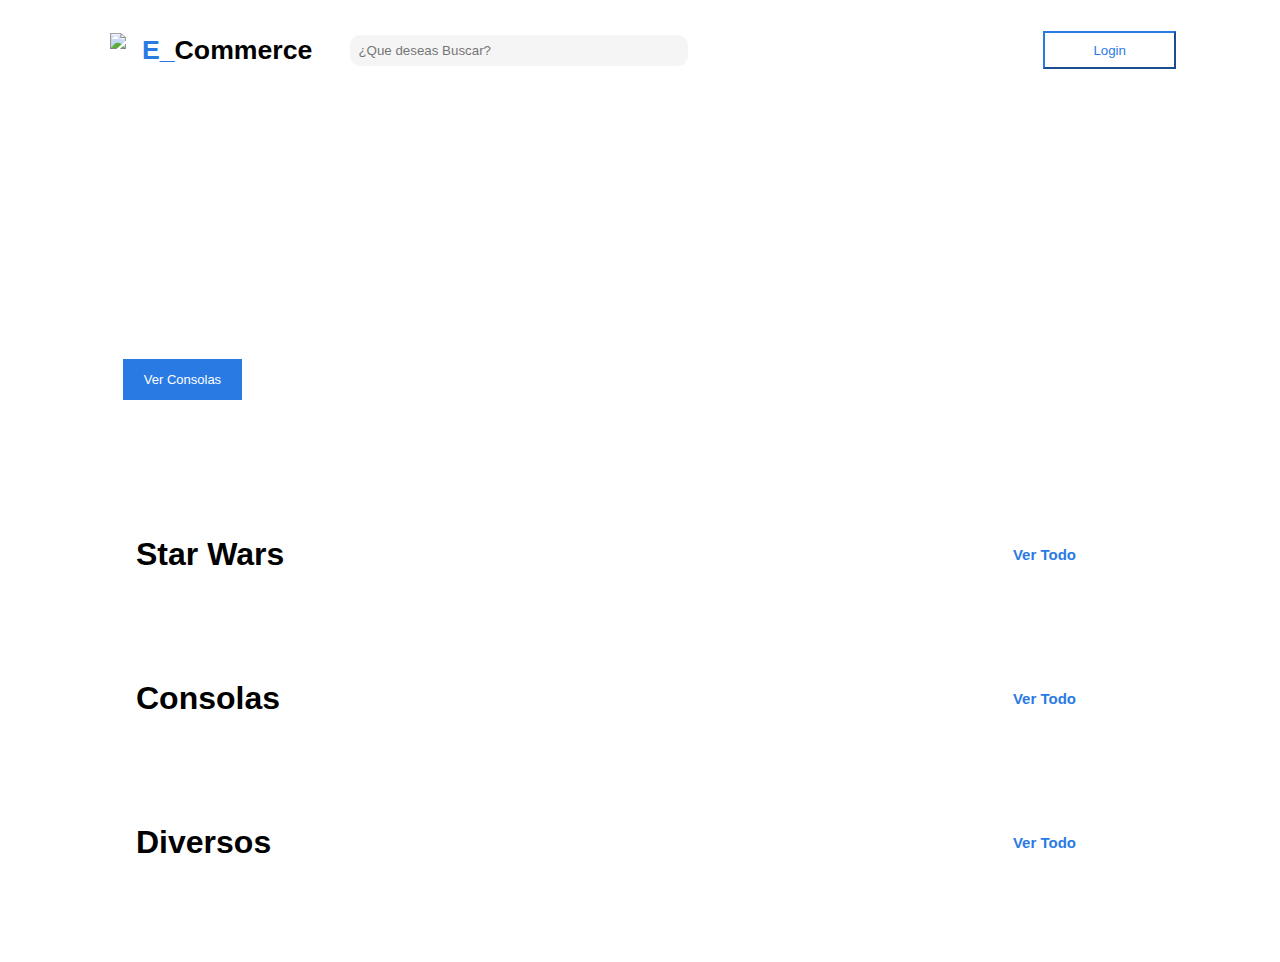
==== index.html @ 02fdc076 "Diseño finalizado" ====
<!DOCTYPE html>
<html lang="en">
  <head>
    <meta charset="UTF-8" />
    <meta http-equiv="X-UA-Compatible" content="IE=edge" />
    <meta name="viewport" content="width=device-width, initial-scale=1.0" />
    <link rel="stylesheet" type="text/css" href="/index.css" media="screen" />
    <title>E_Commerce</title>
  </head>
  <body onload="GetData()">
    <nav class="NavBar">
      <button class="btnLogo" onclick="{RedirectHome()}">
        <img
          src="https://res.cloudinary.com/aca-geek/image/upload/v1656603820/E_Commerce/LOGO_xftssz.png"
          height="35px"
          class="ImgLogo"
        />
        <h1 style="color: #2a7ae4" class="TextLogo">E_</h1>
        <h1 class="TextLogo">Commerce</h1>
      </button>
      <input class="InputSearch" placeholder="¿Que deseas Buscar?" />
      <div>
        <button class="btnSearch">
          <ion-icon name="search-outline" class="icon"></ion-icon>
        </button>
      </div>

      <div class="ContainerbtnLogin">
        <button class="BtnLogin">Login</button>
      </div>
    </nav>

    <div class="Banner">
      <div class="BannerText">
        <h1 class="TextPromo">Febrero Promocional</h1>
        <h4>Productos seleccionados con 33% de descuento</h4>
        <button class="btnBanner">Ver Consolas</button>
      </div>
    </div>

    <div class="CardData">
      <div class="Type">
        <h1>Star Wars</h1>
        <button class="btnType" onclick="{RedirectAll()}">
          Ver Todo
          <ion-icon name="arrow-forward-outline" class="IconArrow"></ion-icon>
        </button>
      </div>
      <div id="StarWars" class="containerCard"></div>
      <div class="Type">
        <h1>Consolas</h1>
        <button class="btnType">
          Ver Todo
          <ion-icon name="arrow-forward-outline" class="IconArrow"></ion-icon>
        </button>
      </div>
      <div id="Consolas" class="containerCard"></div>
      <div class="Type">
        <h1>Diversos</h1>
        <button class="btnType">
          Ver Todo
          <ion-icon name="arrow-forward-outline" class="IconArrow"></ion-icon>
        </button>
      </div>
      <div id="Diversos" class="containerCard"></div>
    </div>
    <script
      type="module"
      src="https://unpkg.com/ionicons@5.5.2/dist/ionicons/ionicons.esm.js"
    ></script>
    <script
      nomodule
      src="https://unpkg.com/ionicons@5.5.2/dist/ionicons/ionicons.js"
    ></script>
    <script src="/components/GetData.js"></script>
  </body>
</html>
---- index.css ----
* {
  font-family: Arial, Helvetica, sans-serif;
  font-style: normal;
}

body::-webkit-scrollbar {
  width: 10px;
}

body::-webkit-scrollbar-thumb {
  background-color: #2a7ae4;
}

.NavBar {
  margin: 1rem 6rem;
  display: flex;
  align-items: center;
}

.btnLogo {
  cursor: pointer;
  background: transparent;
  border: none;
  display: flex;
  align-items: center;
}

.ImgLogo {
  margin-right: 1rem;
}

.InputSearch {
  margin-left: 2rem;
  border-radius: 10px 0 0 10px;
  padding: 0.5rem;
  width: 60%;
  background: #f5f5f5;
  border: none;
  outline: none;
}

.btnSearch {
  background: #f5f5f5;
  border: none;
  display: flex;
  align-items: center;
  border-radius: 0 10px 10px 0;
  cursor: pointer;
}

.icon {
  color: #a2a2a2;
  height: 29px;
  width: 17px;
}

.ContainerbtnLogin {
  width: 100%;
  display: flex;
  justify-content: flex-end;
}
.BtnLogin {
  color: #2a7ae4;
  border-color: #2a7ae4;
  cursor: pointer;
  background: transparent;
  padding: 0.6rem 3rem;
}

.Banner {
  border: solid;
  height: 40vh;
  background-image: url("https://as2.ftcdn.net/v2/jpg/03/08/57/39/1000_F_308573978_cskhOCNR7Klh5m7ey0KfBA0TnDZIjdeB.jpg");
  background-size: 100% 100%;
  background-repeat: no-repeat;
  color: white;
  display: flex;
  flex-direction: column;
  justify-content: flex-end;
  align-items: flex-start;
}

.BannerText {
  padding: 4rem 7rem;
}

.TextPromo {
  font-size: 40px;
}

.btnBanner {
  background-color: #2a7ae4;
  color: white;
  font-size: small;
  padding: 0.8rem 1.3rem;
  border: none;
  cursor: pointer;
}

.CardData {
  margin: 3rem 8rem;
  display: flex;
  flex-direction: column;
  gap: 2rem;
}

.containerCard {
  display: flex;
  justify-content: center;
  flex-wrap: wrap;
  gap: 2rem;
}

.Type {
  display: flex;
  align-items: center;
  justify-content: space-between;
}

.btnType {
  color: #2a7ae4;
  font-size: 15px;
  display: flex;
  font-weight: bold;
  border: none;
  background: transparent;
  align-items: center;
  margin-right: 2rem;
  gap: 10px;
  cursor: pointer;
}

.IconArrow {
  width: 20px;
  height: 20px;
}

.Card {
  width: 180px;
  display: flex;
  flex-direction: column;
  align-items: flex-start;
  line-height: 7px;
}

.ImgCard {
  width: 100%;
  height: auto;
}

.h1name {
  margin-top: 18px;
  font-size: medium;
  font-weight: 100;
}

.h1price {
  font-size: larger;
}

.btnCard {
  color: #2a7ae4;
  background: transparent;
  border: none;
  font-weight: 700;
  font-size: 16px;
  padding: 0%;
  cursor: pointer;
}

@media (max-width: 900px) {
  .NavBar {
    margin: 1rem 0;
    display: flex;
    justify-content: space-around;
  }

  .TextLogo {
    display: none;
  }

  .InputSearch {
    border-radius: 10px;
    width: 150px;
    margin: 0;
  }

  .btnSearch {
    display: none;
  }

  .btnLogo {
    width: fit-content;
  }

  .ImgLogo {
    margin: 0;
  }

  .BtnLogin {
    color: #2a7ae4;
    border-color: #2a7ae4;
    cursor: pointer;
    background: transparent;
    padding: 0.4rem 2rem;
  }

  .BannerText {
    padding: 2rem 2rem;
    display: flex;
    width: fit-content;
    flex-wrap: wrap;
    font-size: 15px;
  }

  .ContainerbtnLogin {
    width: fit-content;
  }

  .Type {
    display: flex;
    align-items: center;
    justify-content: space-around;
    width: 380px;
    margin-top: 3rem;
    height: 50px;
  }
  .btnType {
    margin-right: 0;
    gap: 10px;
  }

  .containerCard {
    display: flex;
    justify-content: center;
    flex-wrap: wrap;
    gap: 10px;
  }
  .CardData {
    margin: 0;
    display: flex;
    flex-direction: column;
    align-items: center;
    gap: 10px;
  }
  .Card {
    width: 150px;
    display: flex;
    flex-direction: column;
    align-items: flex-start;
    margin-top: 1rem;
  }
}
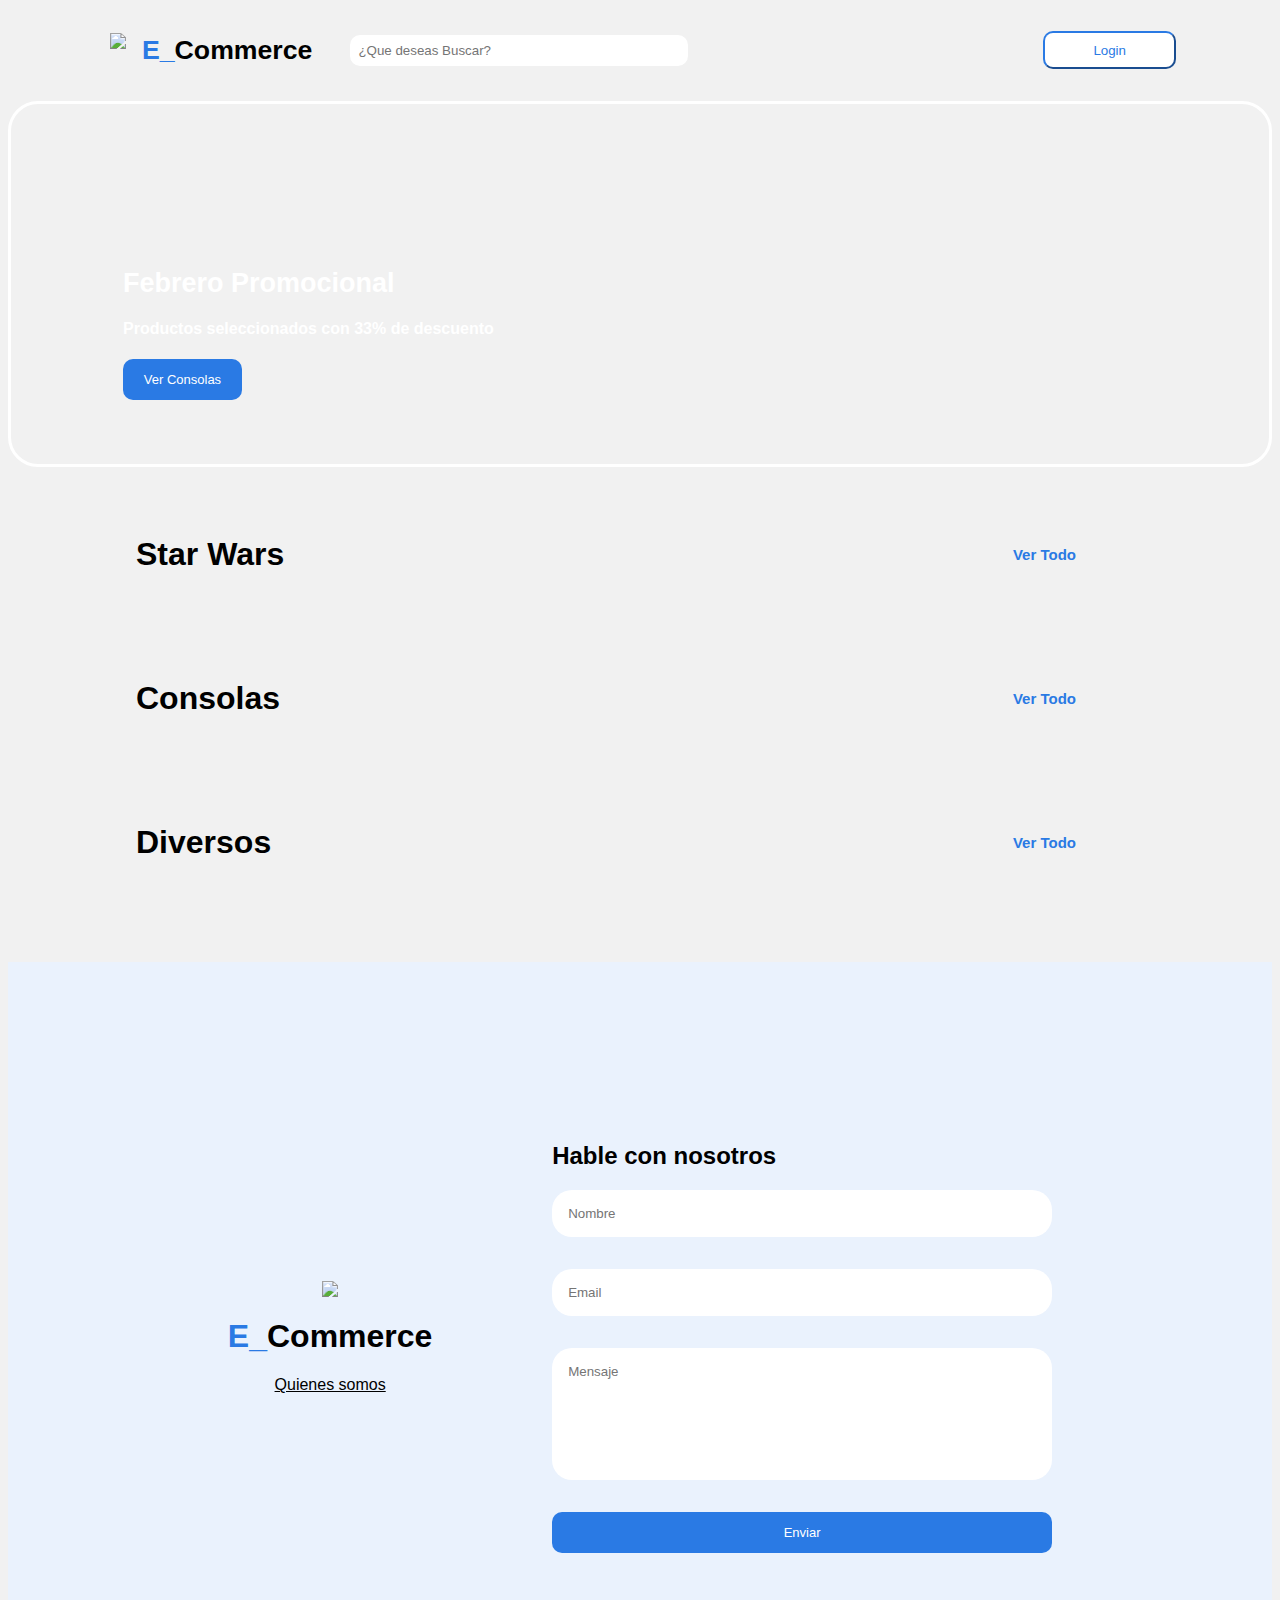
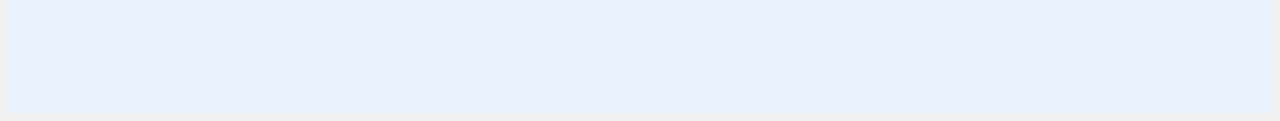
==== commit cffbcd17: "Diseño Home Finalizado" ====
--- a/index.html
+++ b/index.html
@@ -64,6 +64,45 @@
       </div>
       <div id="Diversos" class="containerCard"></div>
     </div>
+
+    <footer>
+      <div class="ContainerLogoFooter">
+        <div class="LogoFooter">
+          <img
+            src="https://res.cloudinary.com/aca-geek/image/upload/v1656603820/E_Commerce/LOGO_xftssz.png"
+          />
+          <div style="display: flex">
+            <h1 style="color: #2a7ae4">E_</h1>
+            <h1>Commerce</h1>
+          </div>
+          <a href="https://portafolio-franco.vercel.app" class="link">
+            Quienes somos
+          </a>
+        </div>
+    </div>
+
+      <div>
+        <h2>Hable con nosotros</h2>
+        <form ref="{formRef}" onSubmit="{SendEmail}" class="form_Contacto">
+          <input placeholder="Nombre" id="nombre" name="nombre" required />
+          <input
+            placeholder="Email"
+            type="email"
+            id="email"
+            name="email"
+            required
+          />
+          <textarea
+            placeholder="Mensaje"
+            id="mensaje"
+            name="mensaje"
+            required
+            maxlength="300"
+          ></textarea>
+          <button type="submit" class="Btn_Contacto">Enviar</button>
+        </form>
+      </div>
+    </footer>
     <script
       type="module"
       src="https://unpkg.com/ionicons@5.5.2/dist/ionicons/ionicons.esm.js"
--- a/index.css
+++ b/index.css
@@ -1,6 +1,10 @@
 * {
   font-family: Arial, Helvetica, sans-serif;
   font-style: normal;
+}
+
+body {
+  background: #f1f1f1;
 }
 
 body::-webkit-scrollbar {
@@ -34,13 +38,12 @@
   border-radius: 10px 0 0 10px;
   padding: 0.5rem;
   width: 60%;
-  background: #f5f5f5;
   border: none;
   outline: none;
 }
 
 .btnSearch {
-  background: #f5f5f5;
+  background: white;
   border: none;
   display: flex;
   align-items: center;
@@ -65,6 +68,8 @@
   cursor: pointer;
   background: transparent;
   padding: 0.6rem 3rem;
+  border-radius: 10px;
+  background-color: white;
 }
 
 .Banner {
@@ -78,6 +83,7 @@
   flex-direction: column;
   justify-content: flex-end;
   align-items: flex-start;
+  border-radius: 30px;
 }
 
 .BannerText {
@@ -85,7 +91,7 @@
 }
 
 .TextPromo {
-  font-size: 40px;
+  font-size: 27px;
 }
 
 .btnBanner {
@@ -95,6 +101,7 @@
   padding: 0.8rem 1.3rem;
   border: none;
   cursor: pointer;
+  border-radius: 10px;
 }
 
 .CardData {
@@ -138,24 +145,76 @@
 .Card {
   width: 180px;
   display: flex;
+  position: relative;
   flex-direction: column;
   align-items: flex-start;
+  justify-content: center;
   line-height: 7px;
-}
+  background-color: white;
+  padding: 10px;
+  border-radius: 10px;
+}
+
+/* BOTONES ADMIN */
+.ContainerBtnAdminnone{
+  display: none;
+}
+
+.ContainerBtnAdmin{
+  display: flex;
+  gap: 1rem;
+  position: absolute;
+  right: 20px;
+  top: 20px;
+  color: white;
+  cursor: pointer;
+}
+/*  */
+
 
 .ImgCard {
   width: 100%;
   height: auto;
+  border-radius: 10px;
+}
+
+.ContainerIconCart {
+  display: flex;
+  width: 96%;
+  align-items: center;
+  justify-content: space-between;
+  margin-top: 10px;
+}
+
+.btnCart {
+  display: flex;
+  align-items: center;
+  justify-content: center;
+  background: transparent;
+  color: #2a7ae4;
+  border: solid #2a7ae4 1px;
+  cursor: pointer;
+  border-radius: 5px;
+}
+
+.btnCart:hover{
+  border-color: white;
+  background-color: #2a7ae4;
+  color: white;
+}
+
+.IconCart {
+  width: 20px;
+  height: 20px;
 }
 
 .h1name {
-  margin-top: 18px;
   font-size: medium;
   font-weight: 100;
 }
 
 .h1price {
-  font-size: larger;
+  font-size: medium;
 }
 
 .btnCard {
@@ -164,15 +223,77 @@
   border: none;
   font-weight: 700;
   font-size: 16px;
-  padding: 0%;
-  cursor: pointer;
-}
+  cursor: pointer;
+  margin-top: 5px;
+  display: flex;
+  justify-content: center;
+  width: 100%;
+}
+
+
+/* CONTACTO */
+
+footer{
+  background-color: #EAF2FD;
+  padding: 10rem;
+  display: flex;
+  justify-content: space-around;
+}
+
+.LogoFooter{
+  display: flex;
+  flex-direction: column;
+  align-items: center;
+  justify-content: center;
+}
+
+.ContainerLogoFooter{
+  display: flex;
+  align-items: center;
+  justify-content: center;
+}
+
+.link{
+  color: black;
+}
+
+.form_Contacto{
+  display: flex;
+  flex-direction: column;
+  gap: 2rem;
+  width: 500px;
+  margin-top: 1rem;
+
+}input, textarea{
+    border: none;
+    border-radius: 20px;
+    padding: 1rem;
+    resize: none;
+
+    
+}textarea{
+    height: 100px;
+}
+
+.Btn_Contacto{
+  background-color: #2a7ae4;
+  color: white;
+  font-size: small;
+  padding: 0.8rem 1.3rem;
+  border: none;
+  cursor: pointer;
+  border-radius: 10px;
+}
+/*  */
+
 
 @media (max-width: 900px) {
   .NavBar {
     margin: 1rem 0;
     display: flex;
     justify-content: space-around;
+    position: relative;
+    z-index: 3;
   }
 
   .TextLogo {
@@ -205,12 +326,28 @@
     padding: 0.4rem 2rem;
   }
 
+  .Banner {
+    height: 35vh;
+    position: relative;
+    z-index: 2;
+  }
+
   .BannerText {
     padding: 2rem 2rem;
     display: flex;
     width: fit-content;
+    height: fit-content;
     flex-wrap: wrap;
     font-size: 15px;
+  }
+
+  .TextPromo {
+    font-size: 27px;
+  }
+
+  .btnBanner {
+    font-size: small;
+    padding: 0.5rem 0.8rem;
   }
 
   .ContainerbtnLogin {
@@ -250,4 +387,24 @@
     align-items: flex-start;
     margin-top: 1rem;
   }
-}
+
+  footer{
+    flex-direction: column;
+    padding: 2rem;
+    gap: 2rem;
+  }
+
+
+  .form_Contacto{
+    display: flex;
+    flex-direction: column;
+    align-items: center;
+    justify-content: center;
+    width: auto;
+    margin-top: 1rem;}
+    h2{
+      display: flex;
+      justify-content: center;
+    }
+  
+}
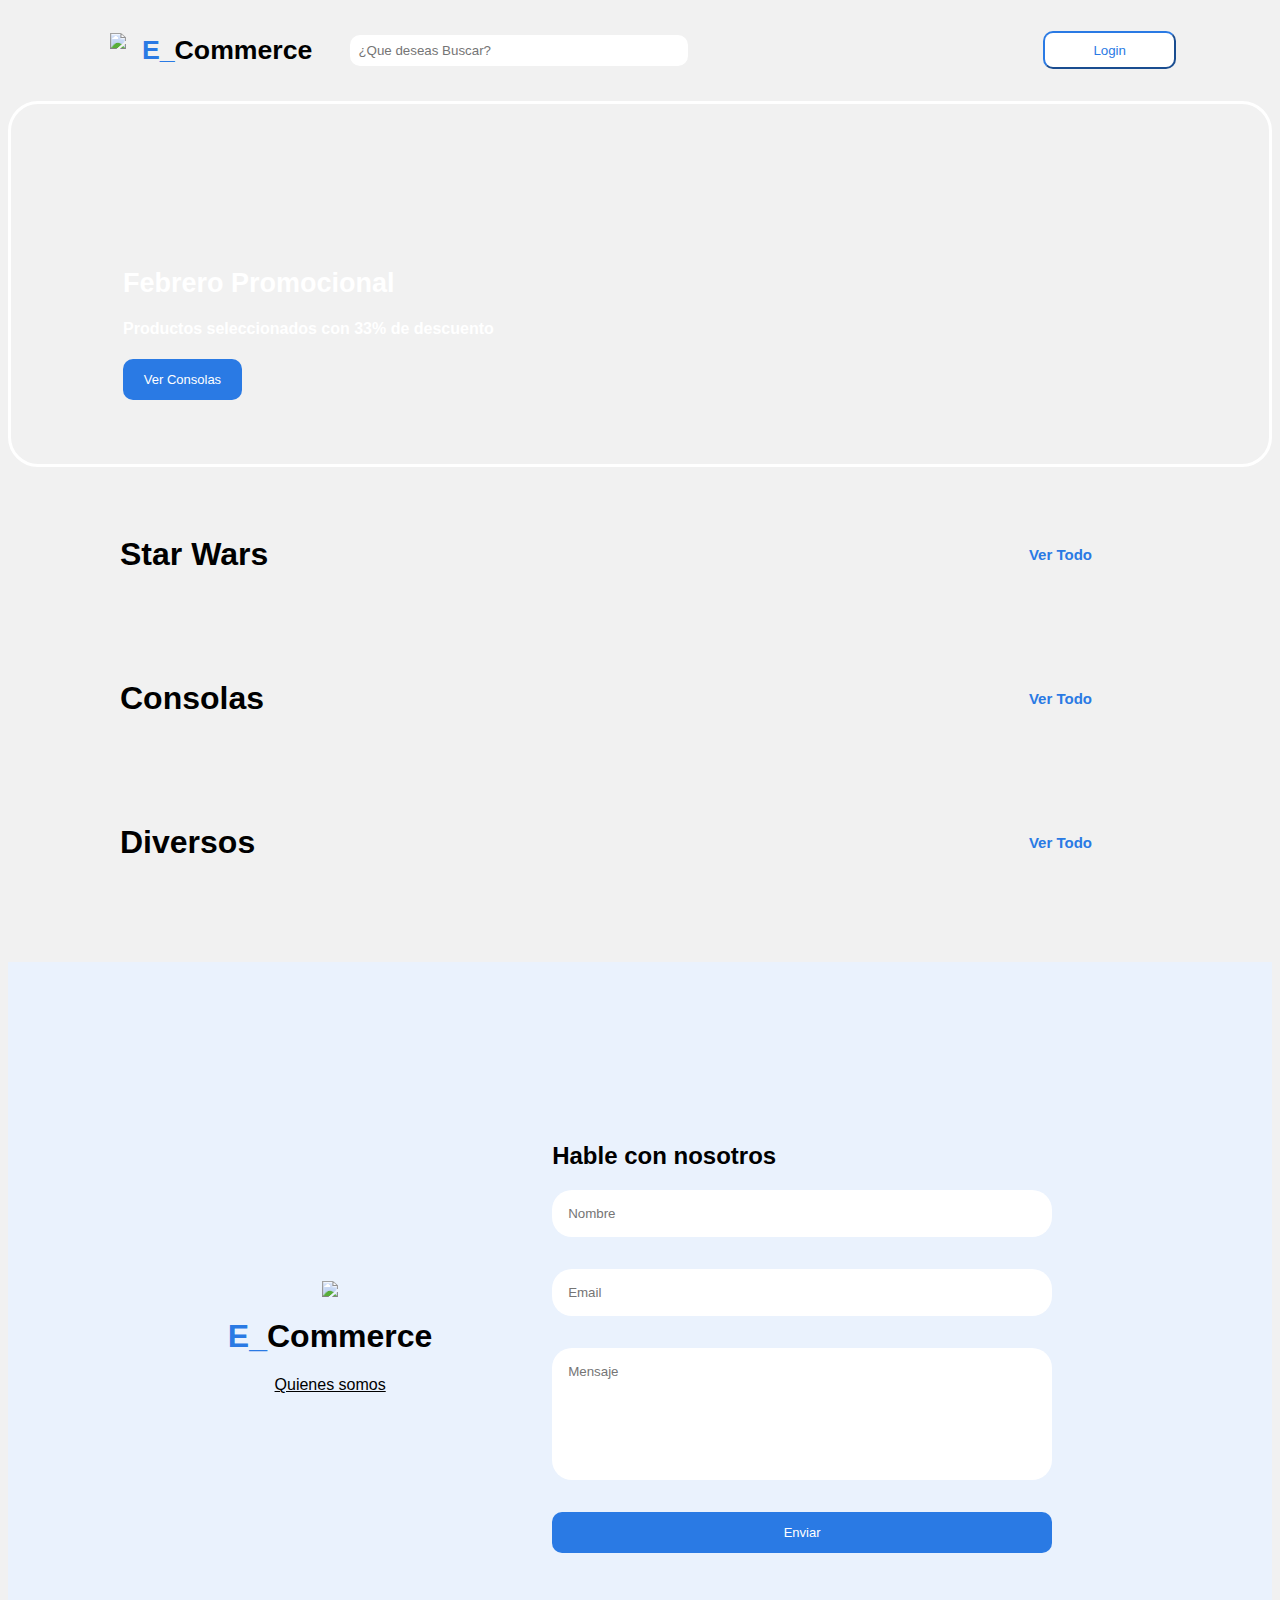
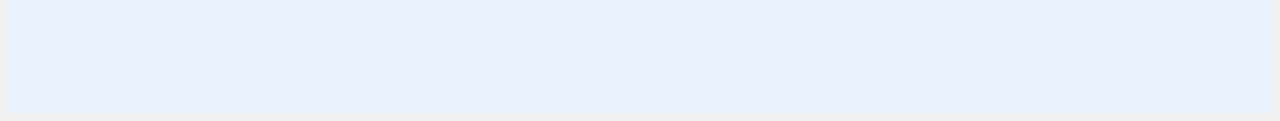
==== commit fb622a07: "Diseño Home Finalizado" ====
--- a/index.html
+++ b/index.html
@@ -69,6 +69,7 @@
       <div class="ContainerLogoFooter">
         <div class="LogoFooter">
           <img
+          class="ImgFooter"
             src="https://res.cloudinary.com/aca-geek/image/upload/v1656603820/E_Commerce/LOGO_xftssz.png"
           />
           <div style="display: flex">
--- a/index.css
+++ b/index.css
@@ -105,7 +105,7 @@
 }
 
 .CardData {
-  margin: 3rem 8rem;
+  margin: 3rem 7rem;
   display: flex;
   flex-direction: column;
   gap: 2rem;
@@ -238,6 +238,7 @@
   padding: 10rem;
   display: flex;
   justify-content: space-around;
+  margin-top: 3rem;
 }
 
 .LogoFooter{
@@ -358,7 +359,7 @@
     display: flex;
     align-items: center;
     justify-content: space-around;
-    width: 380px;
+    width: 350px;
     margin-top: 3rem;
     height: 50px;
   }
@@ -381,7 +382,7 @@
     gap: 10px;
   }
   .Card {
-    width: 150px;
+    width: 145px;
     display: flex;
     flex-direction: column;
     align-items: flex-start;
@@ -394,6 +395,9 @@
     gap: 2rem;
   }
 
+  .ImgFooter{
+    width: 100px;
+  }
 
   .form_Contacto{
     display: flex;
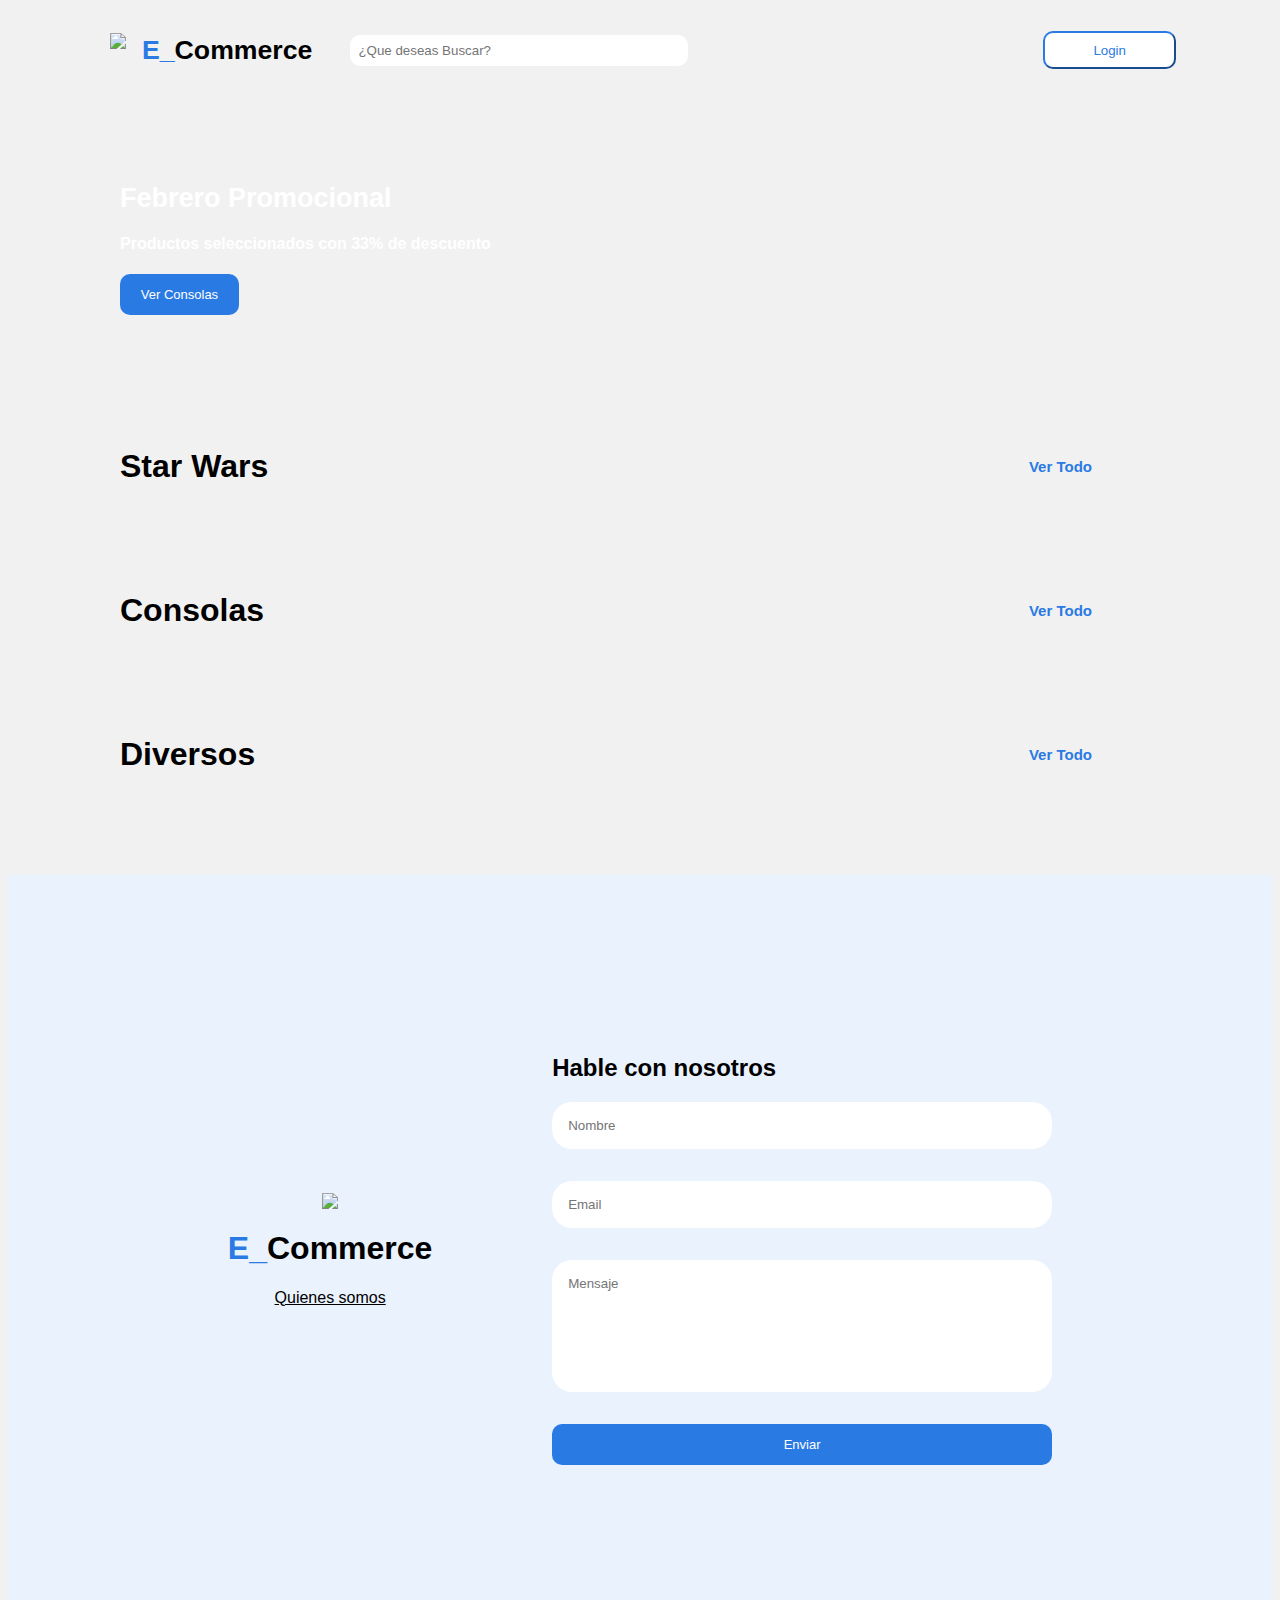
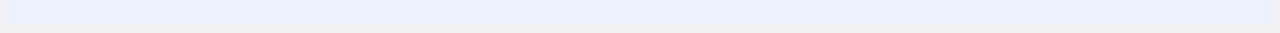
==== commit 972dac87: "Diseño Home Finalizado" ====
--- a/index.html
+++ b/index.html
@@ -41,7 +41,7 @@
     <div class="CardData">
       <div class="Type">
         <h1>Star Wars</h1>
-        <button class="btnType" onclick="{RedirectAll()}">
+        <button class="btnType" onclick="{RedirectAll(1)}">
           Ver Todo
           <ion-icon name="arrow-forward-outline" class="IconArrow"></ion-icon>
         </button>
@@ -49,7 +49,7 @@
       <div id="StarWars" class="containerCard"></div>
       <div class="Type">
         <h1>Consolas</h1>
-        <button class="btnType">
+        <button class="btnType"  onclick="{RedirectAll(2)}">
           Ver Todo
           <ion-icon name="arrow-forward-outline" class="IconArrow"></ion-icon>
         </button>
@@ -57,7 +57,7 @@
       <div id="Consolas" class="containerCard"></div>
       <div class="Type">
         <h1>Diversos</h1>
-        <button class="btnType">
+        <button class="btnType" onclick="{RedirectAll(3)}">
           Ver Todo
           <ion-icon name="arrow-forward-outline" class="IconArrow"></ion-icon>
         </button>
@@ -113,5 +113,6 @@
       src="https://unpkg.com/ionicons@5.5.2/dist/ionicons/ionicons.js"
     ></script>
     <script src="/components/GetData.js"></script>
+    <script src="/components/all.js"></script>
   </body>
 </html>
--- a/index.css
+++ b/index.css
@@ -73,17 +73,12 @@
 }
 
 .Banner {
-  border: solid;
-  height: 40vh;
+  height: auto;
   background-image: url("https://as2.ftcdn.net/v2/jpg/03/08/57/39/1000_F_308573978_cskhOCNR7Klh5m7ey0KfBA0TnDZIjdeB.jpg");
   background-size: 100% 100%;
-  background-repeat: no-repeat;
   color: white;
-  display: flex;
-  flex-direction: column;
-  justify-content: flex-end;
-  align-items: flex-start;
   border-radius: 30px;
+  position: relative;
 }
 
 .BannerText {
@@ -143,7 +138,7 @@
 }
 
 .Card {
-  width: 180px;
+  width: 170px;
   display: flex;
   position: relative;
   flex-direction: column;
@@ -328,16 +323,13 @@
   }
 
   .Banner {
-    height: 35vh;
-    position: relative;
-    z-index: 2;
+    margin-top: 2rem;
+    height: auto;
   }
 
   .BannerText {
-    padding: 2rem 2rem;
-    display: flex;
-    width: fit-content;
-    height: fit-content;
+    padding: 2rem 1rem;
+    display: flex;
     flex-wrap: wrap;
     font-size: 15px;
   }
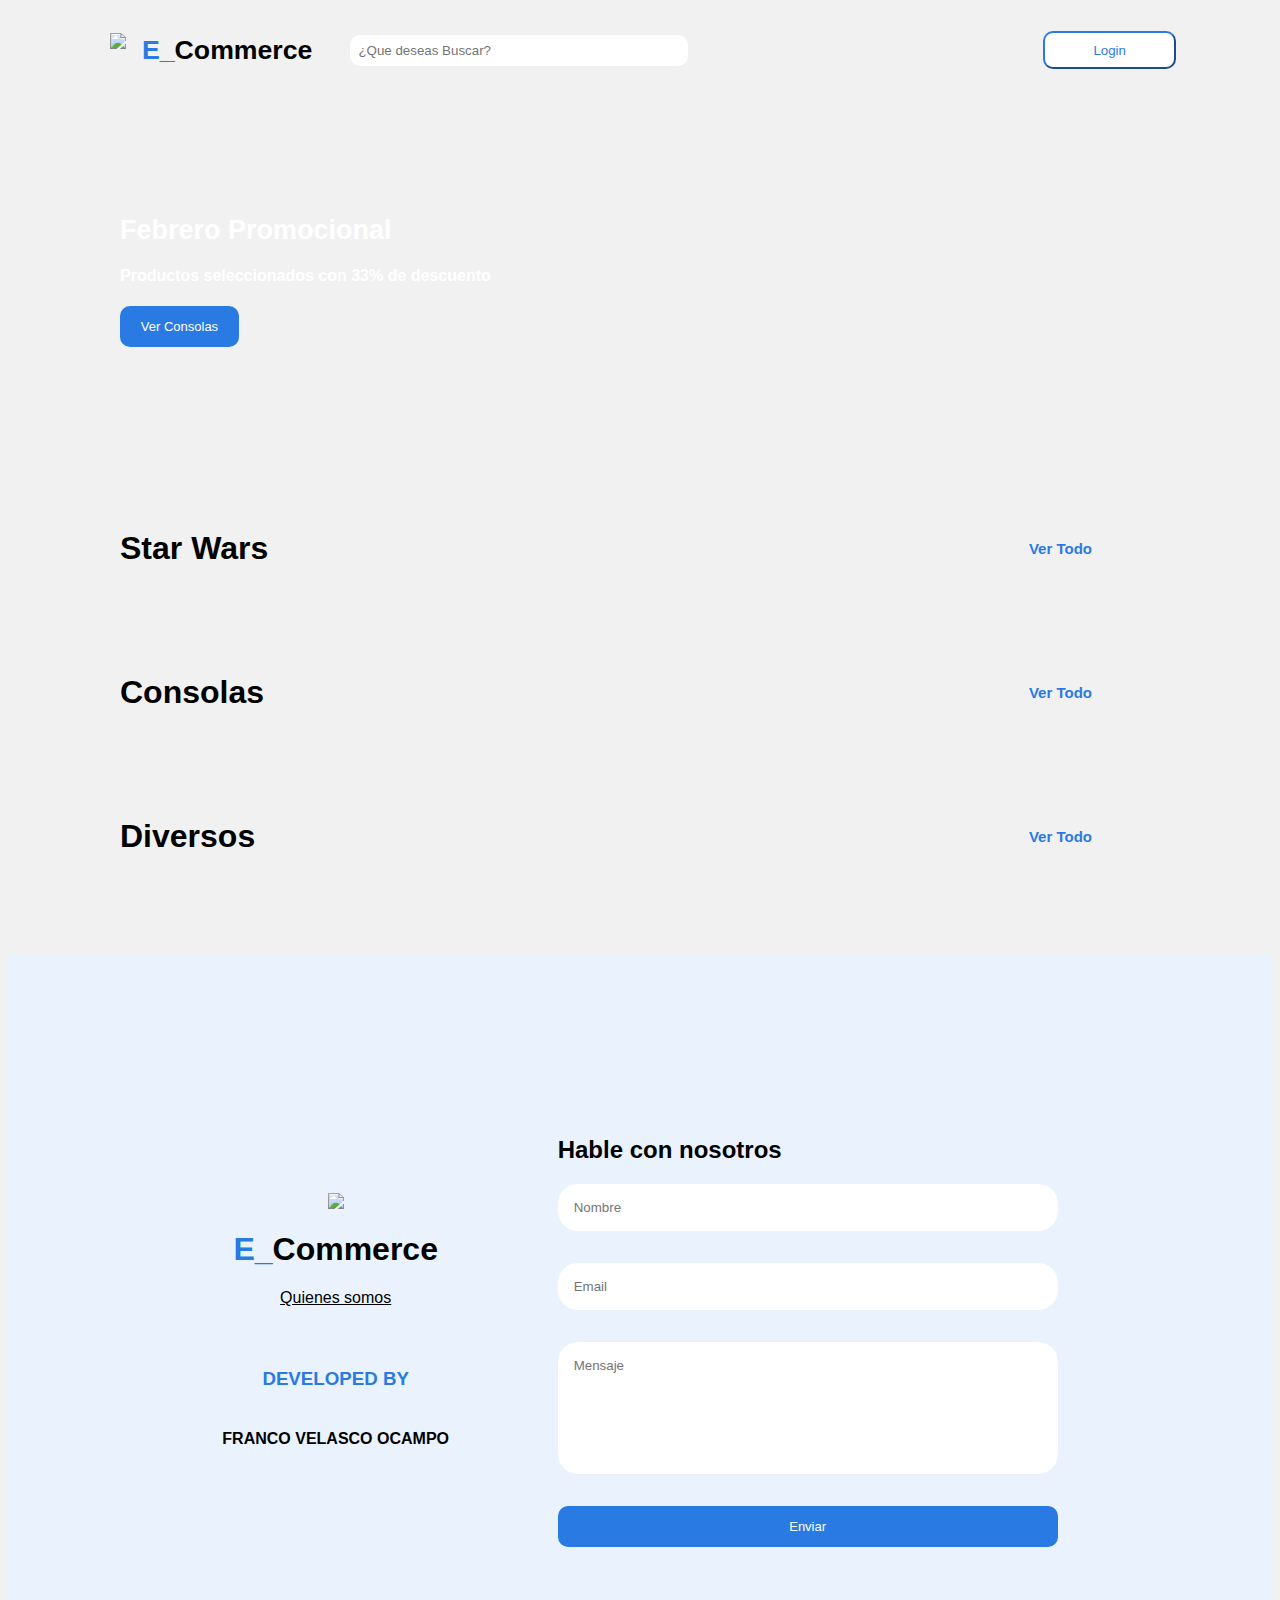
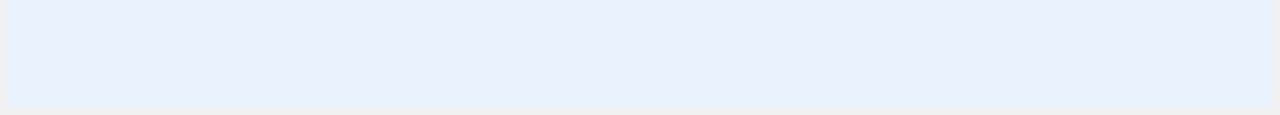
==== commit e0a4d45c: "Diseño Home Finalizado" ====
--- a/index.html
+++ b/index.html
@@ -49,7 +49,7 @@
       <div id="StarWars" class="containerCard"></div>
       <div class="Type">
         <h1>Consolas</h1>
-        <button class="btnType"  onclick="{RedirectAll(2)}">
+        <button class="btnType" onclick="{RedirectAll(2)}">
           Ver Todo
           <ion-icon name="arrow-forward-outline" class="IconArrow"></ion-icon>
         </button>
@@ -69,18 +69,30 @@
       <div class="ContainerLogoFooter">
         <div class="LogoFooter">
           <img
-          class="ImgFooter"
+            class="ImgFooter"
             src="https://res.cloudinary.com/aca-geek/image/upload/v1656603820/E_Commerce/LOGO_xftssz.png"
           />
           <div style="display: flex">
             <h1 style="color: #2a7ae4">E_</h1>
             <h1>Commerce</h1>
           </div>
-          <a href="https://portafolio-franco.vercel.app" class="link">
+          <a
+            href="https://portafolio-franco.vercel.app"
+            target="_blank"
+            class="link"
+          >
             Quienes somos
           </a>
+          <div
+            style="display: flex; flex-direction: column; align-items: center"
+          >
+            <h4>
+              <h3 style="color: #2a7ae4">DEVELOPED BY</h3>
+              <h4>FRANCO VELASCO OCAMPO</h4>
+            </h4>
+          </div>
         </div>
-    </div>
+      </div>
 
       <div>
         <h2>Hable con nosotros</h2>
--- a/index.css
+++ b/index.css
@@ -73,8 +73,8 @@
 }
 
 .Banner {
-  height: auto;
-  background-image: url("https://as2.ftcdn.net/v2/jpg/03/08/57/39/1000_F_308573978_cskhOCNR7Klh5m7ey0KfBA0TnDZIjdeB.jpg");
+  height: 40vh;
+  background-image: url("https://res.cloudinary.com/aca-geek/image/upload/v1656717840/E_Commerce/banner_ksmzjy.png");
   background-size: 100% 100%;
   color: white;
   border-radius: 30px;
@@ -82,7 +82,7 @@
 }
 
 .BannerText {
-  padding: 4rem 7rem;
+  padding: 6rem 7rem;
 }
 
 .TextPromo {
@@ -329,13 +329,12 @@
 
   .BannerText {
     padding: 2rem 1rem;
-    display: flex;
     flex-wrap: wrap;
-    font-size: 15px;
+    font-size: 13px;
   }
 
   .TextPromo {
-    font-size: 27px;
+    font-size: 22px;
   }
 
   .btnBanner {
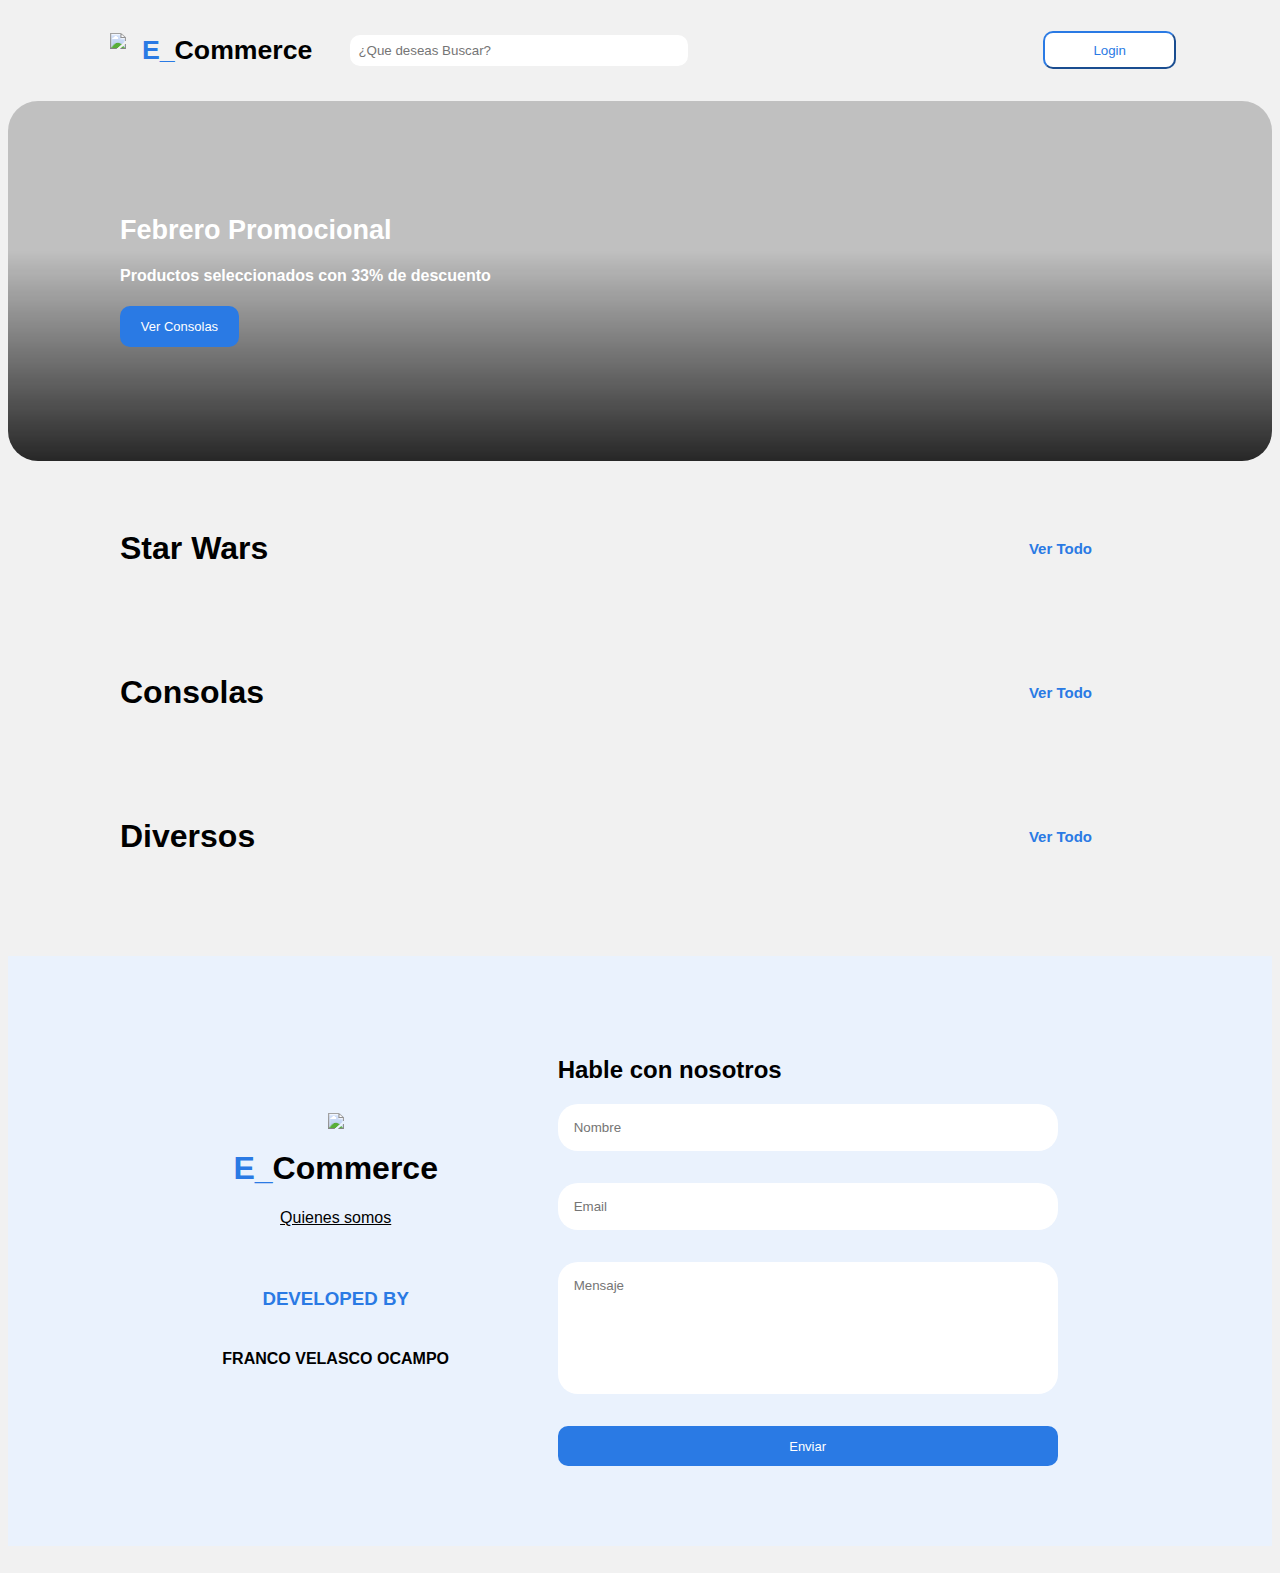
==== commit d341b2ea: "Contacto Funcional" ====
--- a/index.html
+++ b/index.html
@@ -4,7 +4,7 @@
     <meta charset="UTF-8" />
     <meta http-equiv="X-UA-Compatible" content="IE=edge" />
     <meta name="viewport" content="width=device-width, initial-scale=1.0" />
-    <link rel="stylesheet" type="text/css" href="/index.css" media="screen" />
+    <link rel="stylesheet" type="text/css" href="/styles/index_All.css" media="screen" />
     <title>E_Commerce</title>
   </head>
   <body onload="GetData()">
@@ -34,7 +34,9 @@
       <div class="BannerText">
         <h1 class="TextPromo">Febrero Promocional</h1>
         <h4>Productos seleccionados con 33% de descuento</h4>
-        <button class="btnBanner">Ver Consolas</button>
+        <button class="btnBanner" onclick="{RedirectAll(2)}">
+          Ver Consolas
+        </button>
       </div>
     </div>
 
@@ -65,57 +67,7 @@
       <div id="Diversos" class="containerCard"></div>
     </div>
 
-    <footer>
-      <div class="ContainerLogoFooter">
-        <div class="LogoFooter">
-          <img
-            class="ImgFooter"
-            src="https://res.cloudinary.com/aca-geek/image/upload/v1656603820/E_Commerce/LOGO_xftssz.png"
-          />
-          <div style="display: flex">
-            <h1 style="color: #2a7ae4">E_</h1>
-            <h1>Commerce</h1>
-          </div>
-          <a
-            href="https://portafolio-franco.vercel.app"
-            target="_blank"
-            class="link"
-          >
-            Quienes somos
-          </a>
-          <div
-            style="display: flex; flex-direction: column; align-items: center"
-          >
-            <h4>
-              <h3 style="color: #2a7ae4">DEVELOPED BY</h3>
-              <h4>FRANCO VELASCO OCAMPO</h4>
-            </h4>
-          </div>
-        </div>
-      </div>
-
-      <div>
-        <h2>Hable con nosotros</h2>
-        <form ref="{formRef}" onSubmit="{SendEmail}" class="form_Contacto">
-          <input placeholder="Nombre" id="nombre" name="nombre" required />
-          <input
-            placeholder="Email"
-            type="email"
-            id="email"
-            name="email"
-            required
-          />
-          <textarea
-            placeholder="Mensaje"
-            id="mensaje"
-            name="mensaje"
-            required
-            maxlength="300"
-          ></textarea>
-          <button type="submit" class="Btn_Contacto">Enviar</button>
-        </form>
-      </div>
-    </footer>
+      <iframe class="Footer" src="./Contacto.html"></iframe>
     <script
       type="module"
       src="https://unpkg.com/ionicons@5.5.2/dist/ionicons/ionicons.esm.js"
--- a/styles/index_All.css
+++ b/styles/index_All.css
@@ -0,0 +1,343 @@
+* {
+  font-family: Arial, Helvetica, sans-serif;
+  font-style: normal;
+}
+
+body {
+  background: #f1f1f1;
+}
+
+body::-webkit-scrollbar {
+  width: 10px;
+}
+
+body::-webkit-scrollbar-thumb {
+  background-color: #2a7ae4;
+}
+
+.NavBar {
+  margin: 1rem 6rem;
+  display: flex;
+  align-items: center;
+}
+
+.btnLogo {
+  cursor: pointer;
+  background: transparent;
+  border: none;
+  display: flex;
+  align-items: center;
+}
+
+.ImgLogo {
+  margin-right: 1rem;
+}
+
+.InputSearch {
+  margin-left: 2rem;
+  border-radius: 10px 0 0 10px;
+  padding: 0.5rem;
+  width: 60%;
+  border: none;
+  outline: none;
+}
+
+.btnSearch {
+  background: white;
+  border: none;
+  display: flex;
+  align-items: center;
+  border-radius: 0 10px 10px 0;
+  cursor: pointer;
+}
+
+.icon {
+  color: #a2a2a2;
+  height: 29px;
+  width: 17px;
+}
+
+.ContainerbtnLogin {
+  width: 100%;
+  display: flex;
+  justify-content: flex-end;
+}
+.BtnLogin {
+  color: #2a7ae4;
+  border-color: #2a7ae4;
+  cursor: pointer;
+  background: transparent;
+  padding: 0.6rem 3rem;
+  border-radius: 10px;
+  background-color: white;
+}
+
+.Banner {
+  height: 40vh;
+  color: white;
+  background: linear-gradient(0deg, rgba(0, 0, 0, 0.2), rgba(0, 0, 0, 0.2)),
+    linear-gradient(180deg, rgba(0, 0, 0, 0) 41.15%, rgba(0, 0, 0, 0.8) 100%),
+    url("https://res.cloudinary.com/aca-geek/image/upload/v1656717840/E_Commerce/banner_ksmzjy.png");
+  border-radius: 30px;
+  background-size: 100% 100%;
+  background-repeat: no-repeat;
+  position: relative;
+}
+
+.BannerText {
+  padding: 6rem 7rem;
+}
+
+.TextPromo {
+  font-size: 27px;
+}
+
+.btnBanner {
+  background-color: #2a7ae4;
+  color: white;
+  font-size: small;
+  padding: 0.8rem 1.3rem;
+  border: none;
+  cursor: pointer;
+  border-radius: 10px;
+}
+
+.CardData {
+  margin: 3rem 7rem;
+  display: flex;
+  flex-direction: column;
+  gap: 2rem;
+}
+
+.containerCard {
+  display: flex;
+  justify-content: center;
+  flex-wrap: wrap;
+  gap: 2rem;
+}
+
+.Type {
+  display: flex;
+  align-items: center;
+  justify-content: space-between;
+}
+
+.btnType {
+  color: #2a7ae4;
+  font-size: 15px;
+  display: flex;
+  font-weight: bold;
+  border: none;
+  background: transparent;
+  align-items: center;
+  margin-right: 2rem;
+  gap: 10px;
+  cursor: pointer;
+}
+
+.IconArrow {
+  width: 20px;
+  height: 20px;
+}
+
+.Card {
+  width: 170px;
+  display: flex;
+  position: relative;
+  flex-direction: column;
+  align-items: flex-start;
+  justify-content: center;
+  line-height: 7px;
+  background-color: white;
+  padding: 10px;
+  border-radius: 10px;
+}
+
+/* BOTONES ADMIN */
+.ContainerBtnAdminnone {
+  display: none;
+}
+
+.ContainerBtnAdmin {
+  display: flex;
+  gap: 1rem;
+  position: absolute;
+  right: 20px;
+  top: 20px;
+  color: white;
+  cursor: pointer;
+}
+/*  */
+
+.ImgCard {
+  width: 100%;
+  height: auto;
+  border-radius: 10px;
+}
+
+.ContainerIconCart {
+  display: flex;
+  width: 96%;
+  align-items: center;
+  justify-content: space-between;
+  margin-top: 10px;
+}
+
+.btnCart {
+  display: flex;
+  align-items: center;
+  justify-content: center;
+  background: transparent;
+  color: #2a7ae4;
+  border: solid #2a7ae4 1px;
+  cursor: pointer;
+  border-radius: 5px;
+}
+
+.btnCart:hover {
+  border-color: white;
+  background-color: #2a7ae4;
+  color: white;
+}
+
+.IconCart {
+  width: 20px;
+  height: 20px;
+}
+
+.h1name {
+  font-size: medium;
+  font-weight: 100;
+}
+
+.h1price {
+  font-size: medium;
+}
+
+.btnCard {
+  color: #2a7ae4;
+  background: transparent;
+  border: none;
+  font-weight: 700;
+  font-size: 16px;
+  cursor: pointer;
+  margin-top: 5px;
+  display: flex;
+  justify-content: center;
+  width: 100%;
+}
+
+/* CONTACTO */
+
+.Footer {
+  width: 100%;
+  height: 605px;
+  border: none;
+  padding: 0;
+}
+/*  */
+
+@media (max-width: 900px) {
+  .NavBar {
+    margin: 1rem 0;
+    display: flex;
+    justify-content: space-around;
+    position: relative;
+    z-index: 3;
+  }
+
+  .TextLogo {
+    display: none;
+  }
+
+  .InputSearch {
+    border-radius: 10px;
+    width: 150px;
+    margin: 0;
+  }
+
+  .btnSearch {
+    display: none;
+  }
+
+  .btnLogo {
+    width: fit-content;
+  }
+
+  .ImgLogo {
+    margin: 0;
+  }
+
+  .BtnLogin {
+    color: #2a7ae4;
+    border-color: #2a7ae4;
+    cursor: pointer;
+    background: transparent;
+    padding: 0.4rem 2rem;
+  }
+
+  .Banner {
+    margin-top: 2rem;
+    height: auto;
+  }
+
+  .BannerText {
+    padding: 2rem 1rem 1rem 1rem;
+    flex-wrap: wrap;
+    font-size: 13px;
+  }
+
+  .TextPromo {
+    font-size: 20px;
+  }
+
+  .btnBanner {
+    font-size: small;
+    padding: 0.5rem 0.8rem;
+  }
+
+  .ContainerbtnLogin {
+    width: fit-content;
+  }
+
+  .Type {
+    display: flex;
+    align-items: center;
+    justify-content: space-around;
+    width: 350px;
+    margin-top: 3rem;
+    height: 50px;
+  }
+  .btnType {
+    margin-right: 0;
+    gap: 10px;
+  }
+
+  .containerCard {
+    display: flex;
+    justify-content: center;
+    flex-wrap: wrap;
+    gap: 10px;
+  }
+  .CardData {
+    margin: 0;
+    display: flex;
+    flex-direction: column;
+    align-items: center;
+    gap: 10px;
+  }
+  .Card {
+    width: 145px;
+    display: flex;
+    flex-direction: column;
+    align-items: flex-start;
+    margin-top: 1rem;
+  }
+
+  .Footer {
+    width: 100%;
+    height: 900px;
+    border: none;
+    margin-top: 2rem;
+  }
+}
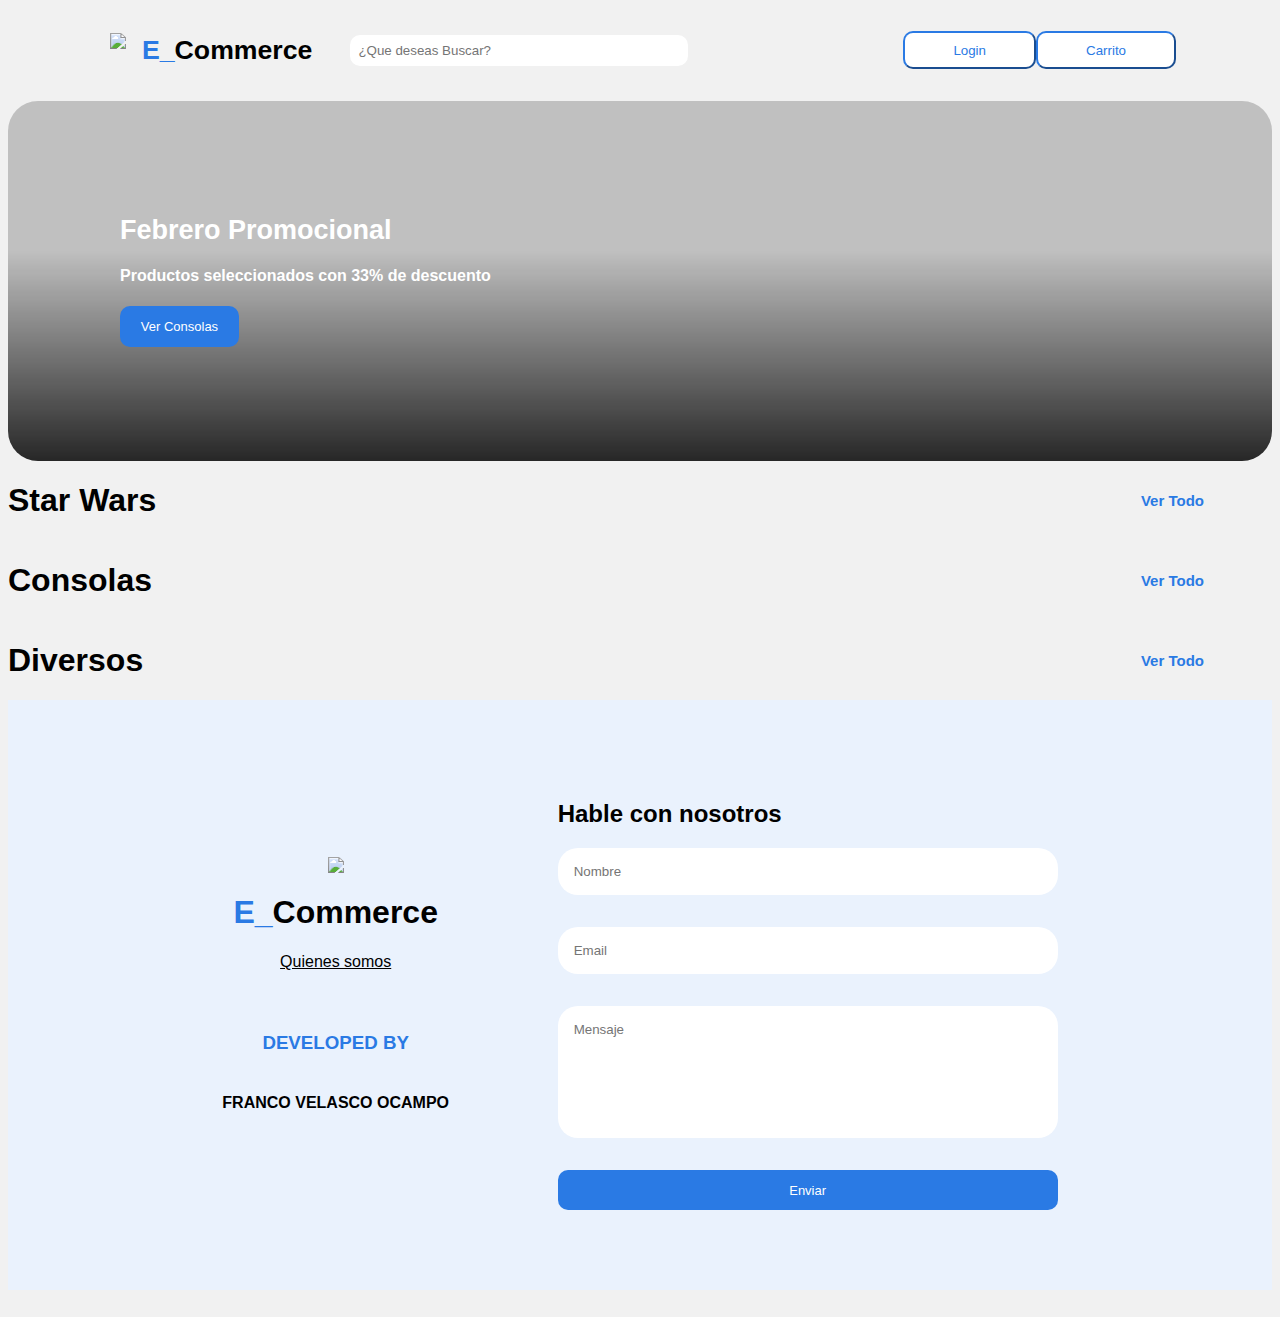
==== commit 12670ed3: "e-commerce vanilla finalizado" ====
--- a/index.html
+++ b/index.html
@@ -1,82 +1,79 @@
 <!DOCTYPE html>
 <html lang="en">
-  <head>
-    <meta charset="UTF-8" />
-    <meta http-equiv="X-UA-Compatible" content="IE=edge" />
-    <meta name="viewport" content="width=device-width, initial-scale=1.0" />
-    <link rel="stylesheet" type="text/css" href="/styles/index_All.css" media="screen" />
-    <title>E_Commerce</title>
-  </head>
-  <body onload="GetData()">
-    <nav class="NavBar">
-      <button class="btnLogo" onclick="{RedirectHome()}">
-        <img
-          src="https://res.cloudinary.com/aca-geek/image/upload/v1656603820/E_Commerce/LOGO_xftssz.png"
-          height="35px"
-          class="ImgLogo"
-        />
-        <h1 style="color: #2a7ae4" class="TextLogo">E_</h1>
-        <h1 class="TextLogo">Commerce</h1>
-      </button>
-      <input class="InputSearch" placeholder="¿Que deseas Buscar?" />
-      <div>
-        <button class="btnSearch">
-          <ion-icon name="search-outline" class="icon"></ion-icon>
-        </button>
-      </div>
+	<head>
+		<meta charset="UTF-8" />
+		<meta http-equiv="X-UA-Compatible" content="IE=edge" />
+		<meta name="viewport" content="width=device-width, initial-scale=1.0" />
+		<link rel="stylesheet" type="text/css" href="/styles/index_All.css" media="screen" />
+		<title>E_Commerce</title>
+	</head>
+	<body onload="GetData()">
+		<nav class="NavBar">
+			<button class="btnLogo" onclick="{RedirectHome()}">
+				<img src="https://res.cloudinary.com/aca-geek/image/upload/v1656603820/E_Commerce/LOGO_xftssz.png" height="35px" class="ImgLogo" />
+				<h1 style="color: #2a7ae4" class="TextLogo">E_</h1>
+				<h1 class="TextLogo">Commerce</h1>
+			</button>
+			<input class="InputSearch" placeholder="¿Que deseas Buscar?" />
+			<div>
+				<button class="btnSearch">
+					<ion-icon name="search-outline" class="icon"></ion-icon>
+				</button>
+			</div>
 
-      <div class="ContainerbtnLogin">
-        <button class="BtnLogin">Login</button>
-      </div>
-    </nav>
+			<div class="ContainerbtnLogin">
+				<button class="BtnLogin" onclick="RedirectLogin()" id="login">Login</button>
+				<button class="BtnLogin" onclick="RedirectCarrito()" id="login">Carrito</button>
+				<button class="BtnLogin" onclick="logout()" id="logout">Logout</button>
+			</div>
+		</nav>
 
-    <div class="Banner">
-      <div class="BannerText">
-        <h1 class="TextPromo">Febrero Promocional</h1>
-        <h4>Productos seleccionados con 33% de descuento</h4>
-        <button class="btnBanner" onclick="{RedirectAll(2)}">
-          Ver Consolas
-        </button>
-      </div>
+		<div class="Banner">
+			<div class="BannerText">
+				<h1 class="TextPromo">Febrero Promocional</h1>
+				<h4>Productos seleccionados con 33% de descuento</h4>
+				<button class="btnBanner" onclick="{RedirectAll(2)}">Ver Consolas</button>
+			</div>
+		</div>
+
+		<div class="Type"id="BtnAdmin">
+
     </div>
+    
 
-    <div class="CardData">
-      <div class="Type">
-        <h1>Star Wars</h1>
-        <button class="btnType" onclick="{RedirectAll(1)}">
-          Ver Todo
-          <ion-icon name="arrow-forward-outline" class="IconArrow"></ion-icon>
-        </button>
-      </div>
-      <div id="StarWars" class="containerCard"></div>
-      <div class="Type">
-        <h1>Consolas</h1>
-        <button class="btnType" onclick="{RedirectAll(2)}">
-          Ver Todo
-          <ion-icon name="arrow-forward-outline" class="IconArrow"></ion-icon>
-        </button>
-      </div>
-      <div id="Consolas" class="containerCard"></div>
-      <div class="Type">
-        <h1>Diversos</h1>
-        <button class="btnType" onclick="{RedirectAll(3)}">
-          Ver Todo
-          <ion-icon name="arrow-forward-outline" class="IconArrow"></ion-icon>
-        </button>
-      </div>
-      <div id="Diversos" class="containerCard"></div>
-    </div>
+			<div class="Type">
+				<h1>Star Wars</h1>
+				<button class="btnType" onclick="{RedirectAll(1)}">
+					Ver Todo
+					<ion-icon name="arrow-forward-outline" class="IconArrow"></ion-icon>
+				</button>
+			</div>
+			<div id="StarWars" class="containerCard"></div>
+			<div class="Type">
+				<h1>Consolas</h1>
+				<button class="btnType" onclick="{RedirectAll(2)}">
+					Ver Todo
+					<ion-icon name="arrow-forward-outline" class="IconArrow"></ion-icon>
+				</button>
+			</div>
+			<div id="Consolas" class="containerCard"></div>
+			<div class="Type">
+				<h1>Diversos</h1>
+				<button class="btnType" onclick="{RedirectAll(3)}">
+					Ver Todo
+					<ion-icon name="arrow-forward-outline" class="IconArrow"></ion-icon>
+				</button>
+			</div>
+			<div id="Diversos" class="containerCard"></div>
+		</div>
 
-      <iframe class="Footer" src="./Contacto.html"></iframe>
-    <script
-      type="module"
-      src="https://unpkg.com/ionicons@5.5.2/dist/ionicons/ionicons.esm.js"
-    ></script>
-    <script
-      nomodule
-      src="https://unpkg.com/ionicons@5.5.2/dist/ionicons/ionicons.js"
-    ></script>
-    <script src="/components/GetData.js"></script>
-    <script src="/components/all.js"></script>
-  </body>
+		<iframe class="Footer" src="./Contacto.html"></iframe>
+		<script type="module" src="https://unpkg.com/ionicons@5.5.2/dist/ionicons/ionicons.esm.js"></script>
+		<script nomodule src="https://unpkg.com/ionicons@5.5.2/dist/ionicons/ionicons.js"></script>
+		<script src="/components/GetData.js"></script>
+		<script src="/components/all.js"></script>
+		<script src="/components/carrito/Carrito.js"></script>
+		<script src="/components/carrito/Pedidos.js"></script>
+
+	</body>
 </html>
--- a/styles/index_All.css
+++ b/styles/index_All.css
@@ -1,343 +1,364 @@
 * {
-  font-family: Arial, Helvetica, sans-serif;
-  font-style: normal;
+	font-family: Arial, Helvetica, sans-serif;
+	font-style: normal;
 }
 
 body {
-  background: #f1f1f1;
+	background: #f1f1f1;
 }
 
 body::-webkit-scrollbar {
-  width: 10px;
+	width: 10px;
 }
 
 body::-webkit-scrollbar-thumb {
-  background-color: #2a7ae4;
+	background-color: #2a7ae4;
 }
 
 .NavBar {
-  margin: 1rem 6rem;
-  display: flex;
-  align-items: center;
+	margin: 1rem 6rem;
+	display: flex;
+	align-items: center;
 }
 
 .btnLogo {
-  cursor: pointer;
-  background: transparent;
-  border: none;
-  display: flex;
-  align-items: center;
+	cursor: pointer;
+	background: transparent;
+	border: none;
+	display: flex;
+	align-items: center;
 }
 
 .ImgLogo {
-  margin-right: 1rem;
+	margin-right: 1rem;
 }
 
 .InputSearch {
-  margin-left: 2rem;
-  border-radius: 10px 0 0 10px;
-  padding: 0.5rem;
-  width: 60%;
-  border: none;
-  outline: none;
+	margin-left: 2rem;
+	border-radius: 10px 0 0 10px;
+	padding: 0.5rem;
+	width: 60%;
+	border: none;
+	outline: none;
 }
 
 .btnSearch {
-  background: white;
-  border: none;
-  display: flex;
-  align-items: center;
-  border-radius: 0 10px 10px 0;
-  cursor: pointer;
+	background: white;
+	border: none;
+	display: flex;
+	align-items: center;
+	border-radius: 0 10px 10px 0;
+	cursor: pointer;
 }
 
 .icon {
-  color: #a2a2a2;
-  height: 29px;
-  width: 17px;
+	color: #a2a2a2;
+	height: 29px;
+	width: 17px;
 }
 
 .ContainerbtnLogin {
-  width: 100%;
-  display: flex;
-  justify-content: flex-end;
+	width: 100%;
+	display: flex;
+	justify-content: flex-end;
 }
 .BtnLogin {
-  color: #2a7ae4;
-  border-color: #2a7ae4;
-  cursor: pointer;
-  background: transparent;
-  padding: 0.6rem 3rem;
-  border-radius: 10px;
-  background-color: white;
+	color: #2a7ae4;
+	border-color: #2a7ae4;
+	cursor: pointer;
+	background: transparent;
+	padding: 0.6rem 3rem;
+	border-radius: 10px;
+	background-color: white;
 }
 
 .Banner {
-  height: 40vh;
-  color: white;
-  background: linear-gradient(0deg, rgba(0, 0, 0, 0.2), rgba(0, 0, 0, 0.2)),
-    linear-gradient(180deg, rgba(0, 0, 0, 0) 41.15%, rgba(0, 0, 0, 0.8) 100%),
-    url("https://res.cloudinary.com/aca-geek/image/upload/v1656717840/E_Commerce/banner_ksmzjy.png");
-  border-radius: 30px;
-  background-size: 100% 100%;
-  background-repeat: no-repeat;
-  position: relative;
+	height: 40vh;
+	color: white;
+	background: linear-gradient(0deg, rgba(0, 0, 0, 0.2), rgba(0, 0, 0, 0.2)), linear-gradient(180deg, rgba(0, 0, 0, 0) 41.15%, rgba(0, 0, 0, 0.8) 100%),
+		url('https://res.cloudinary.com/aca-geek/image/upload/v1656717840/E_Commerce/banner_ksmzjy.png');
+	border-radius: 30px;
+	background-size: 100% 100%;
+	background-repeat: no-repeat;
+	position: relative;
 }
 
 .BannerText {
-  padding: 6rem 7rem;
+	padding: 6rem 7rem;
 }
 
 .TextPromo {
-  font-size: 27px;
+	font-size: 27px;
 }
 
 .btnBanner {
-  background-color: #2a7ae4;
-  color: white;
-  font-size: small;
-  padding: 0.8rem 1.3rem;
-  border: none;
-  cursor: pointer;
-  border-radius: 10px;
+	background-color: #2a7ae4;
+	color: white;
+	font-size: small;
+	padding: 0.8rem 1.3rem;
+	border: none;
+	cursor: pointer;
+	border-radius: 10px;
 }
 
 .CardData {
-  margin: 3rem 7rem;
-  display: flex;
-  flex-direction: column;
-  gap: 2rem;
+	margin: 3rem 7rem;
+	display: flex;
+	flex-direction: column;
+	gap: 2rem;
 }
 
 .containerCard {
-  display: flex;
-  justify-content: center;
-  flex-wrap: wrap;
-  gap: 2rem;
+	display: flex;
+	justify-content: center;
+	flex-wrap: wrap;
+	gap: 2rem;
 }
 
 .Type {
-  display: flex;
-  align-items: center;
-  justify-content: space-between;
+	display: flex;
+	align-items: center;
+	justify-content: space-between;
 }
 
 .btnType {
-  color: #2a7ae4;
-  font-size: 15px;
-  display: flex;
-  font-weight: bold;
-  border: none;
-  background: transparent;
-  align-items: center;
-  margin-right: 2rem;
-  gap: 10px;
-  cursor: pointer;
+	color: #2a7ae4;
+	font-size: 15px;
+	display: flex;
+	font-weight: bold;
+	border: none;
+	background: transparent;
+	align-items: center;
+	margin-right: 2rem;
+	gap: 10px;
+	cursor: pointer;
+}
+
+.btnTypeAdmin {
+	color: white;
+	padding: 7px;
+	font-size: 15px;
+	display: flex;
+	font-weight: bold;
+	border: solid #2a7ae4;
+	background-color: #2a7ae4;
+	border-radius: 10px;
+	align-items: center;
+	margin-right: 2rem;
+	gap: 10px;
+	cursor: pointer;
 }
 
 .IconArrow {
-  width: 20px;
-  height: 20px;
+	width: 20px;
+	height: 20px;
 }
 
 .Card {
-  width: 170px;
-  display: flex;
-  position: relative;
-  flex-direction: column;
-  align-items: flex-start;
-  justify-content: center;
-  line-height: 7px;
-  background-color: white;
-  padding: 10px;
-  border-radius: 10px;
+	width: 170px;
+	display: flex;
+	position: relative;
+	flex-direction: column;
+	align-items: flex-start;
+	justify-content: center;
+	line-height: 7px;
+	background-color: white;
+	padding: 10px;
+	border-radius: 10px;
 }
 
 /* BOTONES ADMIN */
 .ContainerBtnAdminnone {
-  display: none;
+	display: none;
 }
 
 .ContainerBtnAdmin {
-  display: flex;
-  gap: 1rem;
-  position: absolute;
-  right: 20px;
-  top: 20px;
-  color: white;
-  cursor: pointer;
+	display: flex;
+	gap: 1rem;
+	position: absolute;
+	right: 20px;
+	top: 20px;
+	color: white;
+	cursor: pointer;
 }
 /*  */
 
 .ImgCard {
-  width: 100%;
-  height: auto;
-  border-radius: 10px;
+	width: 100%;
+	height: auto;
+	border-radius: 10px;
 }
 
 .ContainerIconCart {
-  display: flex;
-  width: 96%;
-  align-items: center;
-  justify-content: space-between;
-  margin-top: 10px;
+	display: flex;
+	width: 96%;
+	align-items: center;
+	justify-content: space-between;
+	margin-top: 10px;
 }
 
 .btnCart {
-  display: flex;
-  align-items: center;
-  justify-content: center;
-  background: transparent;
-  color: #2a7ae4;
-  border: solid #2a7ae4 1px;
-  cursor: pointer;
-  border-radius: 5px;
+	display: flex;
+	align-items: center;
+	justify-content: center;
+	background: transparent;
+	color: #2a7ae4;
+	border: solid #2a7ae4 1px;
+	cursor: pointer;
+	border-radius: 5px;
 }
 
 .btnCart:hover {
-  border-color: white;
-  background-color: #2a7ae4;
-  color: white;
+	border-color: white;
+	background-color: #2a7ae4;
+	color: white;
 }
 
 .IconCart {
-  width: 20px;
-  height: 20px;
+	width: 20px;
+	height: 20px;
 }
 
 .h1name {
-  font-size: medium;
-  font-weight: 100;
+	font-size: medium;
+	font-weight: 100;
 }
 
 .h1price {
-  font-size: medium;
+	font-size: medium;
 }
 
 .btnCard {
-  color: #2a7ae4;
-  background: transparent;
-  border: none;
-  font-weight: 700;
-  font-size: 16px;
-  cursor: pointer;
-  margin-top: 5px;
-  display: flex;
-  justify-content: center;
-  width: 100%;
+	color: #2a7ae4;
+	background: transparent;
+	border: none;
+	font-weight: 700;
+	font-size: 16px;
+	cursor: pointer;
+	margin-top: 5px;
+	display: flex;
+	justify-content: center;
+	width: 100%;
 }
 
 /* CONTACTO */
 
 .Footer {
-  width: 100%;
-  height: 605px;
-  border: none;
-  padding: 0;
+	width: 100%;
+	height: 605px;
+	border: none;
+	padding: 0;
 }
 /*  */
 
 @media (max-width: 900px) {
-  .NavBar {
-    margin: 1rem 0;
-    display: flex;
-    justify-content: space-around;
-    position: relative;
-    z-index: 3;
-  }
-
-  .TextLogo {
-    display: none;
-  }
-
-  .InputSearch {
-    border-radius: 10px;
-    width: 150px;
-    margin: 0;
-  }
-
-  .btnSearch {
-    display: none;
-  }
-
-  .btnLogo {
-    width: fit-content;
-  }
-
-  .ImgLogo {
-    margin: 0;
-  }
-
-  .BtnLogin {
-    color: #2a7ae4;
-    border-color: #2a7ae4;
-    cursor: pointer;
-    background: transparent;
-    padding: 0.4rem 2rem;
-  }
-
-  .Banner {
-    margin-top: 2rem;
-    height: auto;
-  }
-
-  .BannerText {
-    padding: 2rem 1rem 1rem 1rem;
-    flex-wrap: wrap;
-    font-size: 13px;
-  }
-
-  .TextPromo {
-    font-size: 20px;
-  }
-
-  .btnBanner {
-    font-size: small;
-    padding: 0.5rem 0.8rem;
-  }
-
-  .ContainerbtnLogin {
-    width: fit-content;
-  }
-
-  .Type {
-    display: flex;
-    align-items: center;
-    justify-content: space-around;
-    width: 350px;
-    margin-top: 3rem;
-    height: 50px;
-  }
-  .btnType {
-    margin-right: 0;
-    gap: 10px;
-  }
-
-  .containerCard {
-    display: flex;
-    justify-content: center;
-    flex-wrap: wrap;
-    gap: 10px;
-  }
-  .CardData {
-    margin: 0;
-    display: flex;
-    flex-direction: column;
-    align-items: center;
-    gap: 10px;
-  }
-  .Card {
-    width: 145px;
-    display: flex;
-    flex-direction: column;
-    align-items: flex-start;
-    margin-top: 1rem;
-  }
-
-  .Footer {
-    width: 100%;
-    height: 900px;
-    border: none;
-    margin-top: 2rem;
-  }
-}
+	.NavBar {
+		margin: 1rem 0;
+		display: flex;
+		justify-content: space-around;
+		position: relative;
+		z-index: 3;
+	}
+
+	.TextLogo {
+		display: none;
+	}
+
+	.InputSearch {
+		border-radius: 10px;
+		width: 150px;
+		margin: 0;
+	}
+
+	.btnSearch {
+		display: none;
+	}
+
+	.btnLogo {
+		width: fit-content;
+	}
+
+	.ImgLogo {
+		margin: 0;
+	}
+
+	.BtnLogin {
+		color: #2a7ae4;
+		border-color: #2a7ae4;
+		cursor: pointer;
+		background: transparent;
+		padding: 0.4rem 2rem;
+	}
+
+	.Banner {
+		margin-top: 2rem;
+		height: auto;
+	}
+
+	.BannerText {
+		padding: 2rem 1rem 1rem 1rem;
+		flex-wrap: wrap;
+		font-size: 13px;
+	}
+
+	.TextPromo {
+		font-size: 20px;
+	}
+
+	.btnBanner {
+		font-size: small;
+		padding: 0.5rem 0.8rem;
+	}
+
+	.ContainerbtnLogin {
+		width: fit-content;
+		display: flex;
+		flex-direction: column;
+	}
+
+	.Type {
+		display: flex;
+		align-items: center;
+		justify-content: space-around;
+		width: 350px;
+		margin-top: 3rem;
+		height: 50px;
+	}
+	.btnType {
+		margin-right: 0;
+		gap: 10px;
+	}
+
+	.btnTypeAdmin {
+		margin-right: 0;
+		gap: 10px;
+	}
+
+	.containerCard {
+		display: flex;
+		justify-content: center;
+		flex-wrap: wrap;
+		gap: 10px;
+	}
+	.CardData {
+		margin: 0;
+		display: flex;
+		flex-direction: column;
+		align-items: center;
+		gap: 10px;
+	}
+	.Card {
+		width: 145px;
+		display: flex;
+		flex-direction: column;
+		align-items: flex-start;
+		margin-top: 1rem;
+	}
+
+	.Footer {
+		width: 100%;
+		height: 900px;
+		border: none;
+		margin-top: 2rem;
+	}
+}
